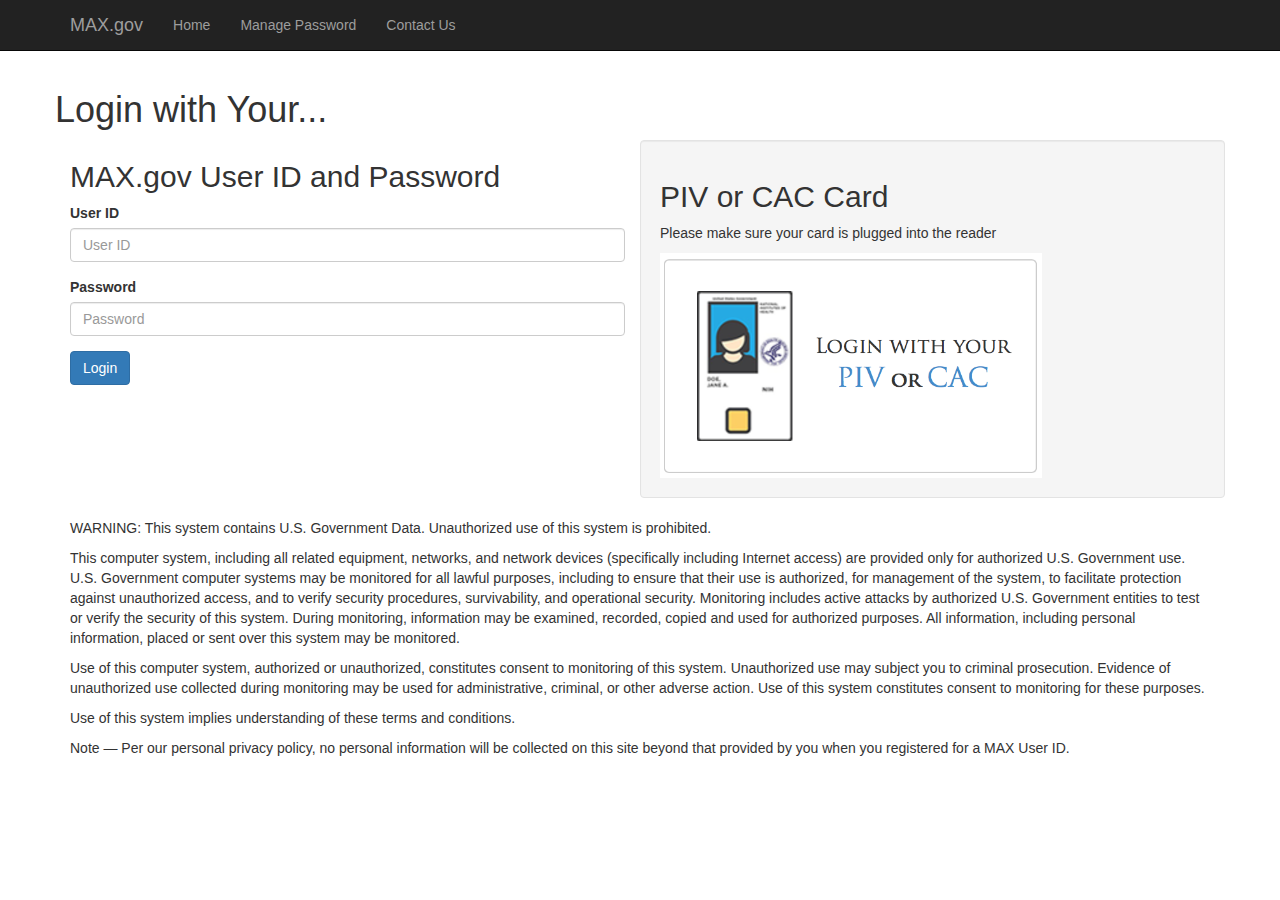
==== datacenter-inventory/src/main/webapp/index.html @ 9c201c77 "changed paths" ====
<!DOCTYPE html>
<html lang="en">

<head>

    <meta charset="utf-8">
    <meta http-equiv="X-UA-Compatible" content="IE=edge">
    <meta name="viewport" content="width=device-width, initial-scale=1">
    <meta name="description" content="">
    <meta name="author" content="">

    <title>Placeholder Frontend Data Center Consolidation - 18F Hackathon</title>

    <!-- Bootstrap Core CSS -->
    <link href="css/bootstrap.min.css" rel="stylesheet">

    <!-- Custom CSS -->
    <link href="css/style.css" rel="stylesheet">
    <style>
    body {
        padding-top: 70px;
        /* Required padding for .navbar-fixed-top. Remove if using .navbar-static-top. Change if height of navigation changes. */
    }
    </style>

    <!-- HTML5 Shim and Respond.js IE8 support of HTML5 elements and media queries -->
    <!-- WARNING: Respond.js doesn't work if you view the page via file:// -->
    <!--[if lt IE 9]>
        <script src="https://oss.maxcdn.com/libs/html5shiv/3.7.0/html5shiv.js"></script>
        <script src="https://oss.maxcdn.com/libs/respond.js/1.4.2/respond.min.js"></script>
    <![endif]-->

</head>

<body>

    <!-- Navigation -->
    <nav class="navbar navbar-inverse navbar-fixed-top" role="navigation">
        <div class="container">
            <!-- Brand and toggle get grouped for better mobile display -->
            <div class="navbar-header">
                <button type="button" class="navbar-toggle" data-toggle="collapse" data-target="#bs-example-navbar-collapse-1">
                    <span class="sr-only">Toggle navigation</span>
                    <span class="icon-bar"></span>
                    <span class="icon-bar"></span>
                    <span class="icon-bar"></span>
                </button>
                <a class="navbar-brand" href="#">MAX.gov</a>
            </div>
            <!-- Collect the nav links, forms, and other content for toggling -->
            <div class="collapse navbar-collapse" id="bs-example-navbar-collapse-1">
                <ul class="nav navbar-nav">
                    <li>
                        <a href="#" class="navbar-home">Home</a>
                    </li>
                    <li>
                        <a href="#" class="manage-password">Manage Password</a>
                    </li>
                    <li>
                        <a href="#" class="contact-link">Contact Us</a>
                    </li>
                </ul>
            </div>
            <!-- /.navbar-collapse -->
        </div>
        <!-- /.container -->
    </nav>

    <!-- Page Content -->
    <div class="container login content-screen">
        <div class="alert alert-danger incorrect" role="alert" style="display: none;">Incorrect User ID and password</div>

        <div class="row">
            <h1>Login with Your...</h1>
            <div class="col-md-6">
              <h2>MAX.gov User ID and Password</h2>
              <form>
                  <div class="form-group">
                    <label for="userid">User ID</label>
                    <input type="text" class="form-control" id="userid" placeholder="User ID">
                  </div>
                  <div class="form-group">
                    <label for="password">Password</label>
                    <input type="password" class="form-control" id="password" placeholder="Password">
                  </div>
                  <a href="#" class="btn btn-primary login-btn">Login</a>
              </form>
            </div>
            <div class="col-md-6 well">
              <h2>PIV or CAC Card</h2>
              <p>Please make sure your card is plugged into the reader</p>
              <img src="img/piv.png" width="70%" height="225px">
           </div>
      </div>

      <div class="row">
        <div class="col-md-12">
            <div class="federal-warning-text">
                <p>WARNING: This system contains U.S. Government Data. Unauthorized use of this system is prohibited.</p>
                <p>This computer system, including all related equipment, networks, and network devices (specifically including Internet access) are provided only for authorized U.S. Government use. U.S. Government computer systems may be monitored for all lawful purposes, including to ensure that their use is authorized, for management of the system, to facilitate protection against unauthorized access, and to verify security procedures, survivability, and operational security. Monitoring includes active attacks by authorized U.S. Government entities to test or verify the security of this system. During monitoring, information may be examined, recorded, copied and used for authorized purposes. All information, including personal information, placed or sent over this system may be monitored.</p>
                <p>Use of this computer system, authorized or unauthorized, constitutes consent to monitoring of this system. Unauthorized use may subject you to criminal prosecution. Evidence of unauthorized use collected during monitoring may be used for administrative, criminal, or other adverse action. Use of this system constitutes consent to monitoring for these purposes. </p>
                <p>Use of this system implies understanding of these terms and conditions.</p>
                <p>Note — Per our personal privacy policy, no personal information will be collected on this site beyond that provided by you when you registered for a MAX User ID.</p>
            </div>
        </div>
      </div>
        <!-- /.row -->

    </div>
    <!-- /.container -->

    <div class="container content-screen logged-in main-menu">
        <h1>Choose an option:</h1>
        <div class="row">
            <div class="col-md-12">
                <ul>
                    <li><a href="#" class="data-center" dest="data-center-selection" operation="update">Update a Data Center's Inventory</a></li>
                    <li><a href="#" class="export-data" dest="export-data-selection">Export Data for OMB</a></li>
                    <li><a href="#" class="geomap-view" dest="geomap-selection">GeoMap View</a></li>
                    <li><a href="#" class="geomap-view" dest="audit-trail">Audit Trail</a></li>
                </ul>
            </div>
        </div>
    </div>

    <div class="container content-screen logged-out forgot-password">
        <h1>Forgot Your Password?</h1>
        <div class="row">
            <div class="col-md-6 well">
                <div class="form-group">
                    <label for="email">Enter your email address</label>
                    <input type="text" class="form-control" id="email" placeholder="Email">
                </div>
                <a href="#" class="btn btn-primary">Submit</a>
            </div>
        </div>
    </div>

    <div class="container content-screen logged-out contact-us">
        <h1>Contact Us</h1>
        <div class="row">
            <div class="col-md-12 well">
                <div class="form-group">
                    <form>
                      <div class="form-group">
                        <label for="name">Name</label>
                        <input type="text" class="form-control" id="name" placeholder="Name">
                      </div>
                      <div class="form-group">
                        <label for="title">Enter Title</label>
                        <input type="text" class="form-control" id="title" placeholder="Title">
                      </div>
                      <div class="form-group">
                        <label for="email">Email</label>
                        <input type="email" class="form-control" id="email" placeholder="Email">
                      </div>
                      <div class="form-group">
                        <label for="title">Description</label>
                        <textarea class="form-control" id="description" placeholder="Description"></textarea>
                      </div>
                      <a href="#" class="btn btn-primary">Submit</a>
                   </form>
                </div>
            </div>
        </div>
    </div>

     <div class="container content-screen logged-in audit-trail">
        <h1>Audit Trail</h1>
        <div class="row">
            <div class="col-md-12 content"></div>
        </div>
    </div>

    <!-- jQuery Version 1.11.1 -->
    <script src="js/jquery.js"></script>

    <!-- Bootstrap Core JavaScript -->
    <script src="js/bootstrap.min.js"></script>


    <script src="js/global.js"></script>

    <div class="container content-screen logged-in data-center-selection">
        <h1>Which Data Center?</h1>
        <div class="row">
            <div class="col-md-12">
                <ul class="datacenter-list">
                </ul>
            </div>
        </div>
    </div>

    <div class="container content-screen logged-in geomap-selection">
        <h1>GeoMap View</h1>
        <iframe src="map.html" />
    </div>

    <div class="container content-screen logged-in update-form">
        <h1>Update Inventory for:</h1>
        <h2></h2>
        <form class="form-horizontal" role="form">
            <div class="row">
                <div class="col-sm-6 col-lg-4">
                    <div class="form-group">
                        <label for="inputFiscalYear" class="col-md-4 control-label">Fiscal Year:</label>
                        <div class="col-md-8">
                            <input class="form-control" id="inputFiscalYear" placeholder="2015" type="number">
                        </div>
                    </div>
                </div>
            </div>
        </form>
        <iframe src="map.html" />
    </div>
</body>

</html>
---- datacenter-inventory/src/main/webapp/css/style.css ----
.logged-in, .logged-out {
    display: none;
}

.geomap-selection iframe {
    border: 0 none;
    height: 800px;
    overflow: hidden;
    width: 1008px;
}
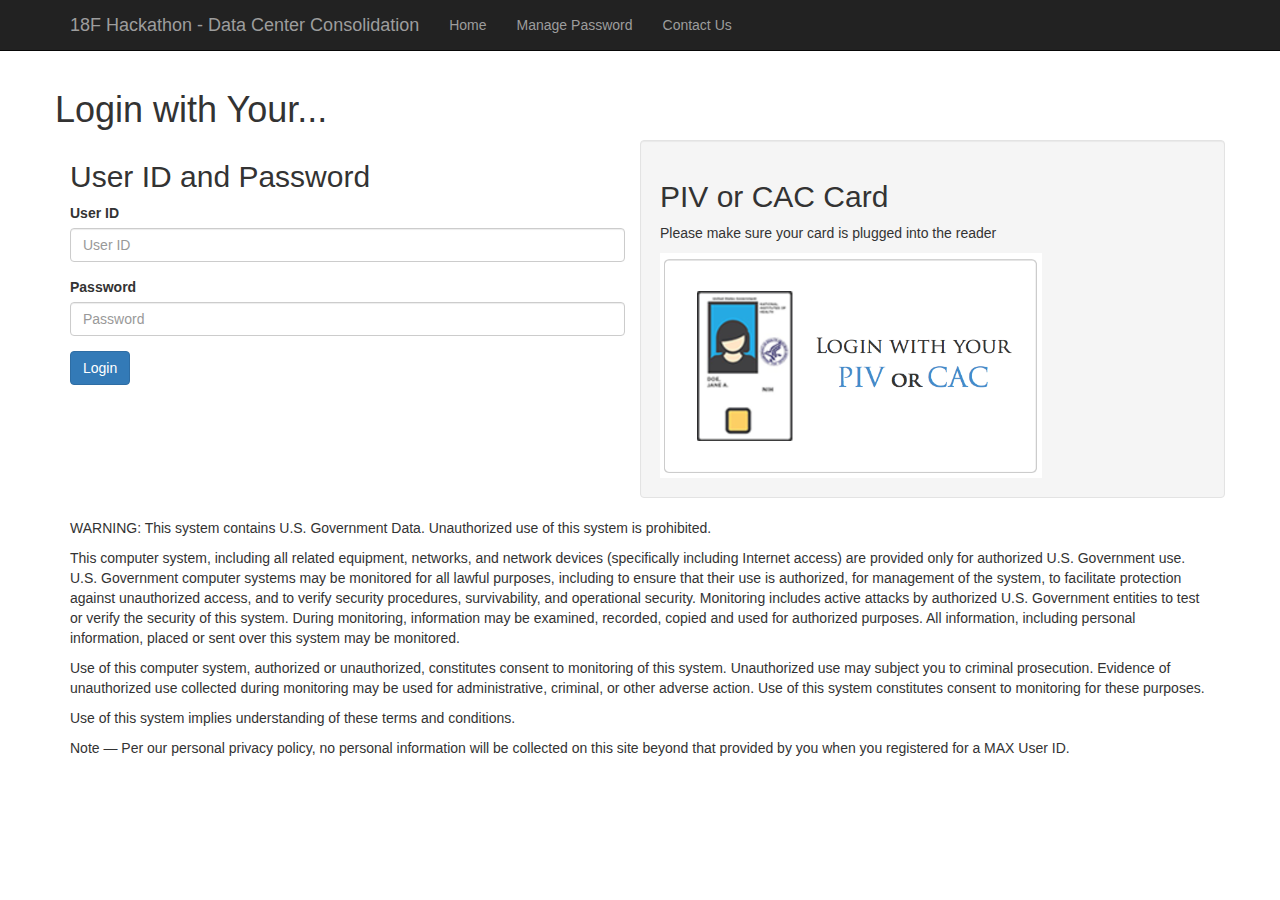
==== commit 96eef711: "Merge branch 'master' of https://github.com/raminrad/CGI" ====
--- a/datacenter-inventory/src/main/webapp/index.html
+++ b/datacenter-inventory/src/main/webapp/index.html
@@ -9,7 +9,7 @@
     <meta name="description" content="">
     <meta name="author" content="">
 
-    <title>Placeholder Frontend Data Center Consolidation - 18F Hackathon</title>
+    <title>Data Center Consolidation - 18F Hackathon (Team CGI Federal RAP)</title>
 
     <!-- Bootstrap Core CSS -->
     <link href="css/bootstrap.min.css" rel="stylesheet">
@@ -45,7 +45,7 @@
                     <span class="icon-bar"></span>
                     <span class="icon-bar"></span>
                 </button>
-                <a class="navbar-brand" href="#">MAX.gov</a>
+                <a class="navbar-brand" href="#">18F Hackathon - Data Center Consolidation</a>
             </div>
             <!-- Collect the nav links, forms, and other content for toggling -->
             <div class="collapse navbar-collapse" id="bs-example-navbar-collapse-1">
@@ -59,6 +59,9 @@
                     <li>
                         <a href="#" class="contact-link">Contact Us</a>
                     </li>
+                    <li>
+                        <a href="#" class="logout-link" style="display: none;">Logout</a>
+                    </li>
                 </ul>
             </div>
             <!-- /.navbar-collapse -->
@@ -73,7 +76,7 @@
         <div class="row">
             <h1>Login with Your...</h1>
             <div class="col-md-6">
-              <h2>MAX.gov User ID and Password</h2>
+              <h2>User ID and Password</h2>
               <form>
                   <div class="form-group">
                     <label for="userid">User ID</label>
@@ -114,10 +117,11 @@
         <div class="row">
             <div class="col-md-12">
                 <ul>
-                    <li><a href="#" class="data-center" dest="data-center-selection" operation="update">Update a Data Center's Inventory</a></li>
-                    <li><a href="#" class="export-data" dest="export-data-selection">Export Data for OMB</a></li>
-                    <li><a href="#" class="geomap-view" dest="geomap-selection">GeoMap View</a></li>
-                    <li><a href="#" class="geomap-view" dest="audit-trail">Audit Trail</a></li>
+                <button type="button" class="btn btn-lg"><a href="#" class="data-center" dest="data-center-selection" operation="update">Update a Data Center's Inventory</a></button>
+                <button type="button" class="btn btn-lg"><a href="#" class="export-data" dest="export-data-selection">Export Data for OMB</a></button>
+                <button type="button" class="btn btn-lg"><a href="#" class="geomap-view" dest="geomap-selection">View all Data Centers on Map</a></button>
+                <button type="button" class="btn btn-lg"><a href="#" class="geomap-view" dest="data-center-selection" operation="audit">Audit Trail</a></button>
+
                 </ul>
             </div>
         </div>
@@ -165,7 +169,7 @@
         </div>
     </div>
 
-     <div class="container content-screen logged-in audit-trail">
+     <div class="container content-screen logged-in audit-trail-screen">
         <h1>Audit Trail</h1>
         <div class="row">
             <div class="col-md-12 content"></div>
@@ -189,11 +193,6 @@
                 </ul>
             </div>
         </div>
-    </div>
-
-    <div class="container content-screen logged-in geomap-selection">
-        <h1>GeoMap View</h1>
-        <iframe src="map.html" />
     </div>
 
     <div class="container content-screen logged-in update-form">
@@ -210,9 +209,149 @@
                     </div>
                 </div>
             </div>
+            <div class="navbar navbar-inverse navbar-fixed-top">
+  <div class="container-fluid">
+    <div class="navbar-header">
+      <button type="button" class="navbar-toggle" data-toggle="collapse" data-target=".navbar-collapse">
+        <span class="icon-bar"></span>
+        <span class="icon-bar"></span>
+        <span class="icon-bar"></span>
+      </button>
+      <a class="navbar-brand" href="#">GSA 18F Hackathon (CGI Federal Team)</a>
+    </div>
+    <div class="collapse navbar-collapse">
+      <ul class="nav navbar-nav">
+        <li class="active"><a href="#">Home</a></li>
+        <li><a href="#about">About</a></li>
+        <li><a href="#contact">Contact</a></li>
+      </ul>
+    </div><!--/.nav-collapse -->
+  </div>
+</div>
+
+<!--
+      "quarter" : "Q1",
+      "fte" : 40,
+      "fteCost" : null,
+      "electricityIndcluded" : false,
+      "electricityMetered" : false,
+      "totalPowerCapacity" : null,
+      "totalItPowerCapacity" : null,
+      "averageElectricityUsage" : null,
+      "averageItElectricityUsage" : null,
+      "costPerKilowattHour" : null,
+      "rackCount" : 37,
+      "totalIbmMainframes" : 0,
+      "totalOtherMainframes" : 0,
+      "totalWindowsServers" : 7,
+      "totalUnixServers" : 3,
+      "totalLinuxServers" : 14,
+      "totalHpcClusterNodes" : 3,
+      "otherServers" : 0,
+      "totalVirtualHosts" : 7,
+      "totalVirtualOs" : 49,
+      "totalStorage" : 149,
+      "usedStorage" : 101,
+      "closingStage" : "Not Closing",
+      "closingFiscalYear" : null,
+      "closingQuarter" : null,
+      "realPropertyDisposition" : "Q2/2015",
+      "totalFloorAreaReclaimed" : null,
+      "totalDecomissionedServers" : 16,
+      "totalServersMoved" : null,
+      "overallFteReduction" : null
+-->
+
+    <div class="row">
+      <div class="col-sm-6 col-lg-4">
+        <div class="form-group">
+          <label for="inputEmail" class="col-md-4 control-label">FTE:</label>
+          <div class="col-md-8">
+            <input type="number" class="form-control" id="fte" placeholder="10">
+          </div>
+        </div>
+      </div>
+      <div class="col-sm-6 col-lg-4">
+        <div class="form-group">
+          <label for="inputPassword" class="col-md-4 control-label">FTE Cost ($):</label>
+          <div class="col-md-8">
+            <input type="number" class="form-control" id="fteCost" placeholder="10,000">
+          </div>
+        </div>
+      </div>
+      <div class="col-sm-6 col-lg-4">
+        <div class="form-group">
+          <label for="inputLabel3" class="col-md-4 control-label">Electricity Included:</label>
+          <div class="col-md-8">
+            <input type="text" class="form-control" id="electricityIndcluded" placeholder="Yes">
+          </div>
+        </div>
+      </div>
+      <div class="col-sm-6 col-lg-4">
+        <div class="form-group">
+          <label for="inputLabel4" class="col-md-4 control-label">Electricity Metered:</label>
+          <div class="col-md-8">
+            <input type="text" class="form-control" id="electricityMetered" placeholder="Yes">
+          </div>
+        </div>
+      </div>
+      <div class="col-sm-6 col-lg-4">
+        <div class="form-group">
+          <label for="input5" class="col-md-4 control-label">Total IT Power Capacity:</label>
+          <div class="col-md-8">
+            <input type="text" class="form-control" id="totalItPowerCapacity" placeholder="245">
+          </div>
+        </div>
+      </div>
+      <div class="col-sm-6 col-lg-4">
+        <div class="form-group">
+          <label for="input6" class="col-md-4 control-label">Average Electricty Usage:</label>
+          <div class="col-md-8">
+            <input type="text" class="form-control" id="averageElectricityUsage" placeholder="">
+          </div>
+        </div>
+      </div>
+      <div class="col-sm-6 col-lg-4">
+        <div class="form-group">
+          <label for="input7" class="col-md-4 control-label">Average IT Electricity Usage:</label>
+          <div class="col-md-8">
+            <input type="text" class="form-control" id="averageItElectricityUsage" placeholder="">
+          </div>
+        </div>
+      </div>
+      <div class="col-sm-6 col-lg-4">
+        <div class="form-group">
+          <label for="input8" class="col-md-4 control-label">Cost Per Kilowatt/Hour:</label>
+          <div class="col-md-8">
+            <input type="text" class="form-control" id="costPerKilowattHour" placeholder="">
+          </div>
+        </div>
+      </div>
+      <div class="col-sm-6 col-lg-4">
+        <div class="form-group">
+          <label for="input9" class="col-md-4 control-label">Rack Count:</label>
+          <div class="col-md-8">
+            <input type="text" class="form-control" id="rackCount" placeholder="">
+          </div>
+        </div>
+      </div>
+      <div class="col-sm-6 col-lg-4">
+        <div class="form-group">
+          <label for="input10" class="col-md-4 control-label">Total IBM Mainframes:</label>
+          <div class="col-md-8">
+            <input type="text" class="form-control" id="totalIbmMainframes" placeholder="">
+          </div>
+        </div>
+      </div>
+    </div>
         </form>
+    </div>
+
+    <div class="container content-screen logged-in geomap-selection">
+        <h1>GeoMap View</h1>
         <iframe src="map.html" />
     </div>
+
 </body>
 
 </html>
